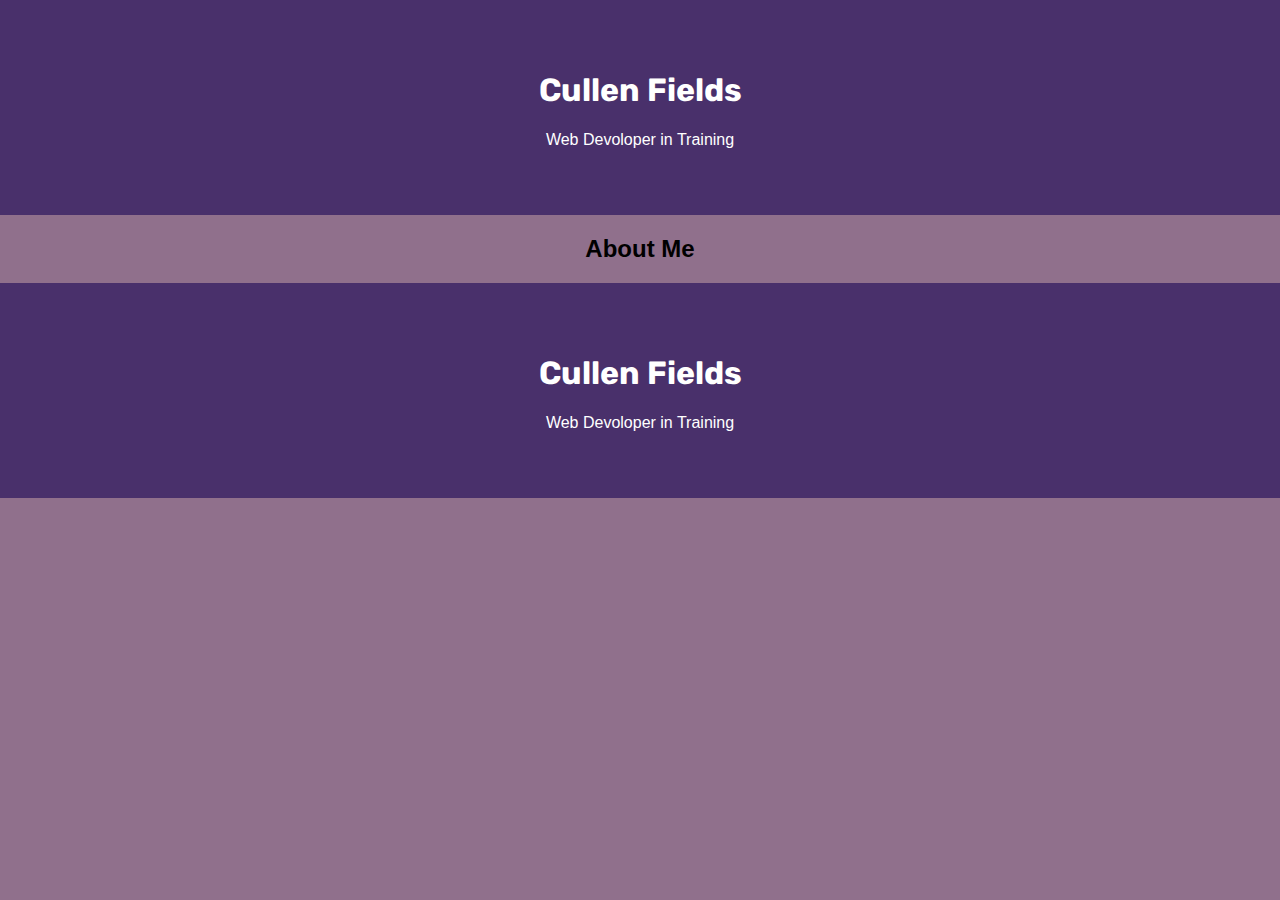
==== aboutpage.html @ 0a5e00a6 "added image gallery" ====
<!DOCTYPE html>
<html lang="en">
<head>
  <meta charset="UTF-8">
  <meta name="viewport" content="width=device-width, initial-scale=1.0">
  <link rel="stylesheet" href="./aboutstyle.css">
  <link href="https://fonts.googleapis.com/css2?family=Rubik:wght@500&display=swap" rel="stylesheet">
  <title>Document</title>
</head>
<body>
  <div class="about-section">
    <h1 class="title">Cullen Fields</h1>
    <p>Web Devoloper in Training</p>
  </div>
  
  <h2 style="text-align:center">About Me</h2>
  <div class="about-section">
    <h1 class="title">Cullen Fields</h1>
    <p>Web Devoloper in Training</p>
  </div>
  
</body>
</html>
---- aboutstyle.css ----
body {
  font-family: Arial, Helvetica, sans-serif;
  margin: 0;
  background-color: #90708C;
}

html {
  box-sizing: border-box;
}

*, *:before, *:after {
  box-sizing: inherit;
}

.column {
  float: left;
  width: 33.3%;
  margin-bottom: 16px;
  padding: 0 8px;
}


.about-section {
  padding: 50px;
  text-align: center;
  background-color: #49306B;
  color: white;
}

.title{
  font-family: 'Rubik', sans-serif;
}








@media screen and (max-width: 650px) {
  .column {
    width: 100%;
    display: block;
  }
}
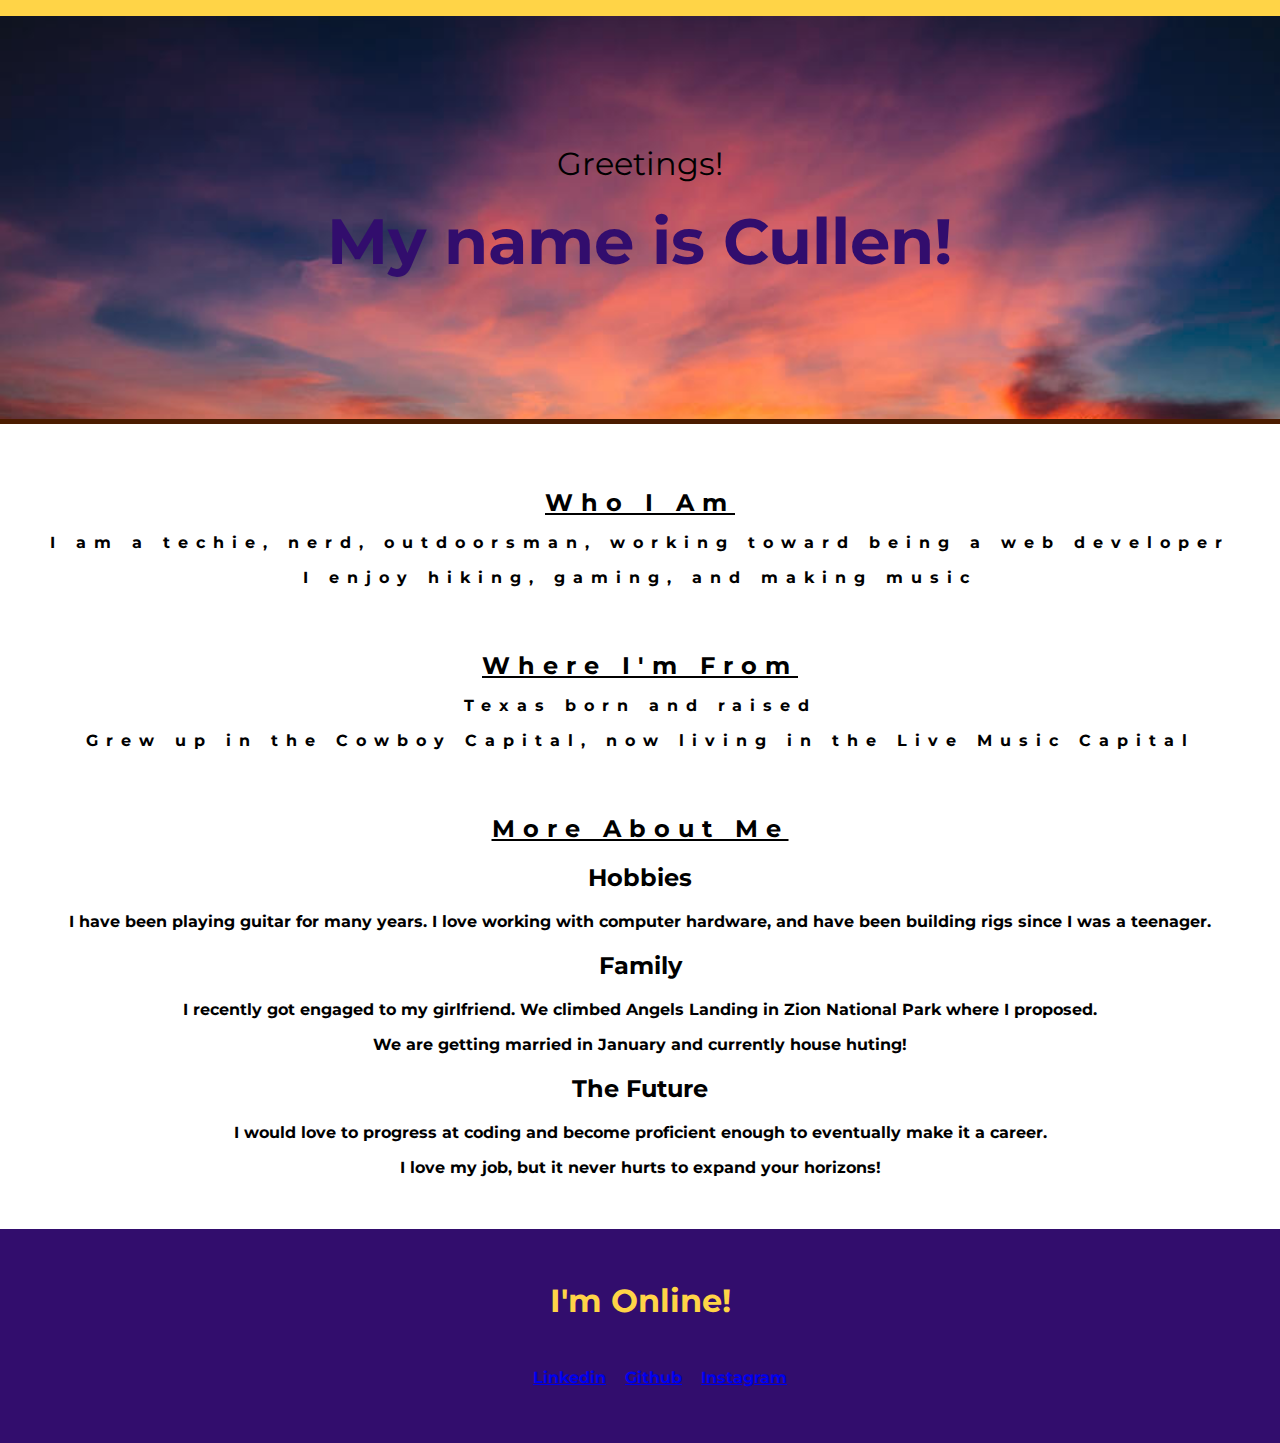
==== commit a8c4f248: "finished about page" ====
--- a/aboutpage.html
+++ b/aboutpage.html
@@ -1,23 +1,69 @@
 <!DOCTYPE html>
 <html lang="en">
+
 <head>
   <meta charset="UTF-8">
   <meta name="viewport" content="width=device-width, initial-scale=1.0">
   <link rel="stylesheet" href="./aboutstyle.css">
-  <link href="https://fonts.googleapis.com/css2?family=Rubik:wght@500&display=swap" rel="stylesheet">
+  <link href="https://fonts.googleapis.com/css2?family=Domine:wght@500&family=Roboto:wght@100&display=swap"
+    rel="stylesheet">
+  <link href="https://fonts.googleapis.com/css2?family=Montserrat:wght@100&display=swap" rel="stylesheet">
   <title>Document</title>
 </head>
+
 <body>
-  <div class="about-section">
-    <h1 class="title">Cullen Fields</h1>
-    <p>Web Devoloper in Training</p>
-  </div>
-  
-  <h2 style="text-align:center">About Me</h2>
-  <div class="about-section">
-    <h1 class="title">Cullen Fields</h1>
-    <p>Web Devoloper in Training</p>
-  </div>
-  
+  <header class="title-pic">
+    <p class="top-text">Greetings!</p>
+    <h1 class="name">My name is Cullen!</h1>
+  </header>
+
+  <section class="intro">
+    <h1 class="who">Who I Am</h1>
+    <p>I am a techie, nerd, outdoorsman, working toward being a web developer</p>
+    <p>I enjoy hiking, gaming, and making music</p>
+  </section>
+
+  <section class="intro">
+    <h1 class="who">Where I'm From</h1>
+    <p>Texas born and raised</p>
+    <p>Grew up in the Cowboy Capital, now living in the Live Music Capital</p>
+  </section>
+
+  <section class="intro">
+    <h1 class="who">More About Me</h1>
+  </section>
+  <h2 class="questions">Hobbies</h2>
+  <p class="questions">I have been playing guitar for many years. I love working with computer hardware, and have been
+    building rigs since I was a teenager.</p>
+  <h2 class="questions">Family</h2>
+  <p class="questions">I recently got engaged to my girlfriend. We climbed Angels Landing in Zion National Park where I
+    proposed.</p>
+  <p class="questions">We are getting married in January and currently house huting!</p>
+  <h2 class="questions">The Future</h2>
+  <p class="questions">I would love to progress at coding and become proficient enough to eventually make it a career.
+  </p>
+  <p class="questions"> I love my job, but it never hurts to expand your horizons!</p>
+
+  <br>
+  <br>
+
+  <footer class="footer">
+    <p>I'm Online!</p>
+    <ul class="media">
+      <li><a class="links" href="www.linkedin.com/in/cullenfields">Linkedin</a>
+      </li>
+      <li><a class="links" href="github.com/cullenfields">Github</a>
+      </li>
+      <li><a class="links" href="instagram.com/culgar">Instagram</a>
+      </li>
+
+
+
+    </ul>
+
+
+  </footer>
+
 </body>
+
 </html>--- a/aboutstyle.css
+++ b/aboutstyle.css
@@ -1,37 +1,71 @@
 body {
-  font-family: Arial, Helvetica, sans-serif;
   margin: 0;
-  background-color: #90708C;
+  background-color:white;
 }
 
-html {
-  box-sizing: border-box;
+.title-pic{
+  padding: 6em 0;
+  background-image: url(./vapewave.jpg) ;
+  background-size: cover;
+  background-repeat: no-repeat;
+  border-top: solid 1em #FFD447;
+  border-bottom: solid 5px #4C1C00;
+}
+.top-text{
+  text-align: center;
+  font-family: 'Montserrat', sans-serif;
+  font-size: 2em;
+  color: black;
+}
+.name{
+  color: #320D6D;
+  margin-top: -.2em;
+  font-family: 'Montserrat', sans-serif;
+  text-align: center;
+  font-size: 4em;
 }
 
-*, *:before, *:after {
-  box-sizing: inherit;
+.intro{
+  text-align: center;
+  font-family: 'Montserrat', sans-serif;
+  font-weight: bold;
+  letter-spacing: .5em;
 }
 
-.column {
-  float: left;
-  width: 33.3%;
-  margin-bottom: 16px;
-  padding: 0 8px;
+.who{
+  padding-top: 2em;
+  font-weight: bold;
+  font-size: x-large;
+  text-decoration: underline;
 }
 
-
-.about-section {
-  padding: 50px;
+.questions{
   text-align: center;
-  background-color: #49306B;
-  color: white;
+  font-family: 'Montserrat', sans-serif;
+  font-weight: bold;
+  
 }
 
-.title{
-  font-family: 'Rubik', sans-serif;
+.footer{
+  margin: 40 px 0;
+  padding: 20px;
+  text-align: center;
+  background-color: #320D6D;
+  font-family: 'Montserrat', sans-serif;
+  font-weight: bold;
+  color: #FFD447;
+  font-size: 2em;
+}
+.media > li {
+  display: inline-block;
+  margin: 0 5px;
 }
 
-
+.links{
+  text-align: center;
+  font-family: 'Montserrat', sans-serif;
+  font-size: medium;
+}
 
 
 
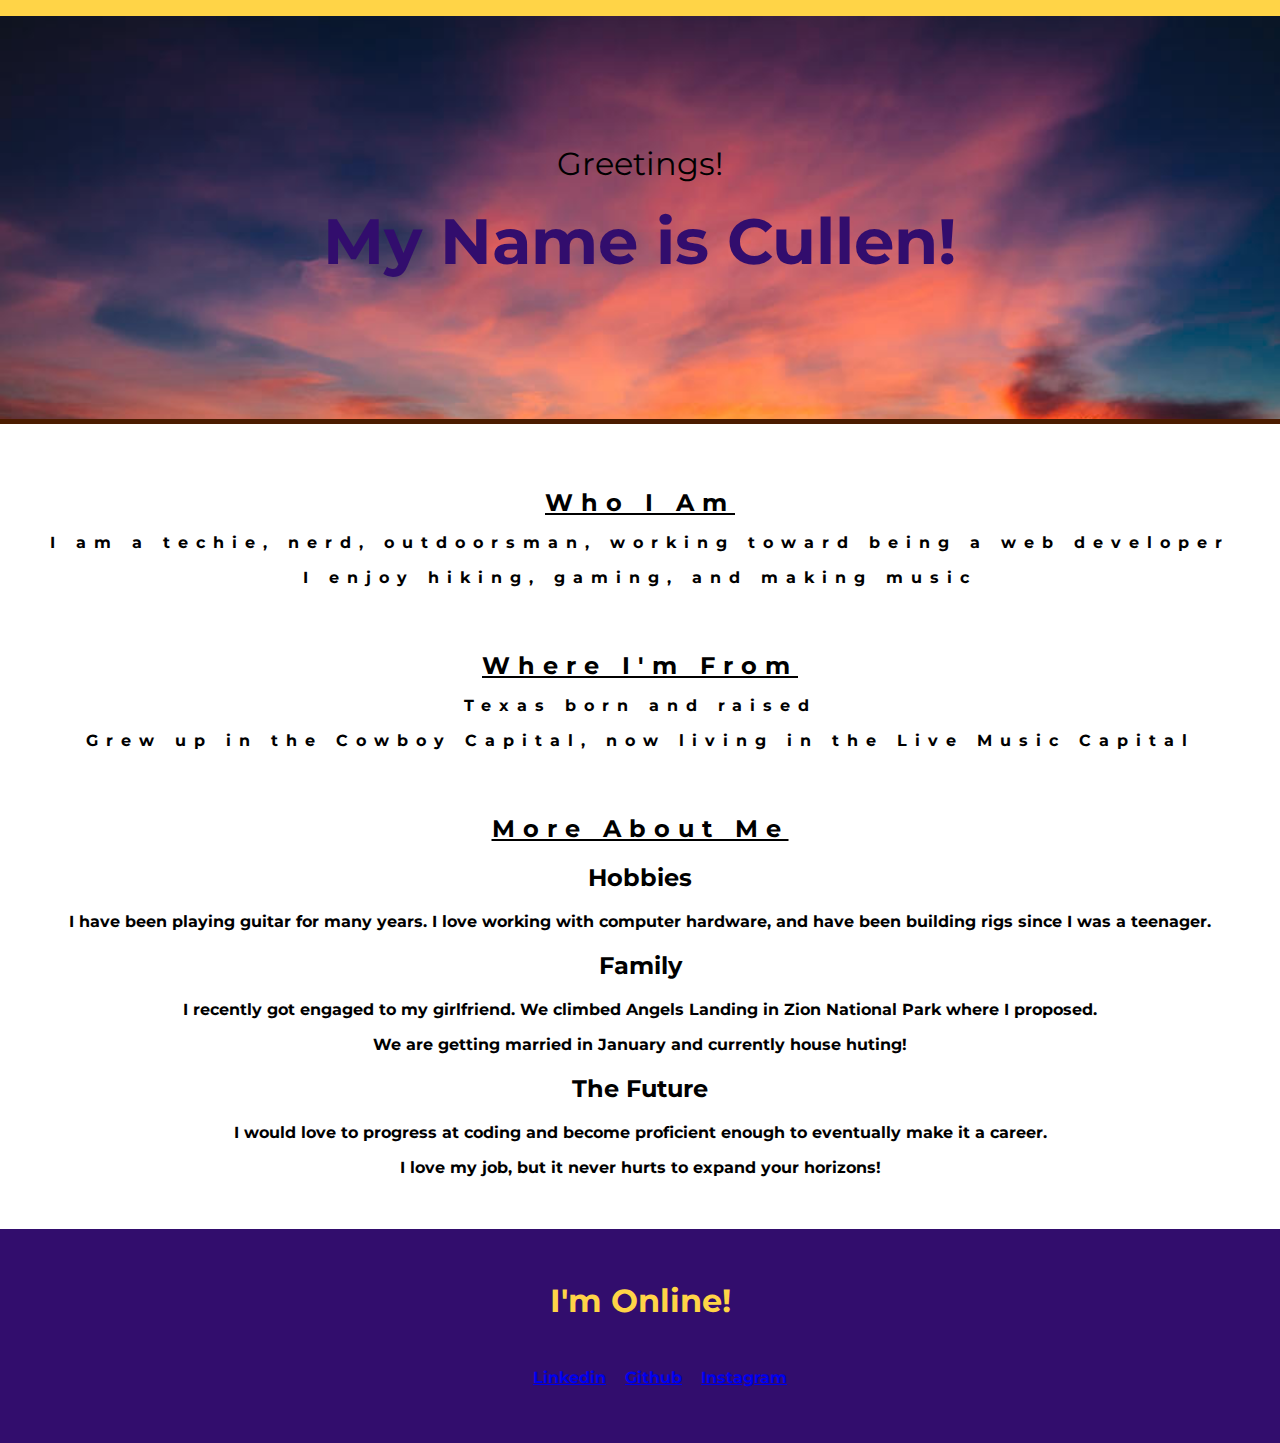
==== commit c9201f55: "small edit to about" ====
--- a/aboutpage.html
+++ b/aboutpage.html
@@ -14,7 +14,7 @@
 <body>
   <header class="title-pic">
     <p class="top-text">Greetings!</p>
-    <h1 class="name">My name is Cullen!</h1>
+    <h1 class="name">My Name is Cullen!</h1>
   </header>
 
   <section class="intro">
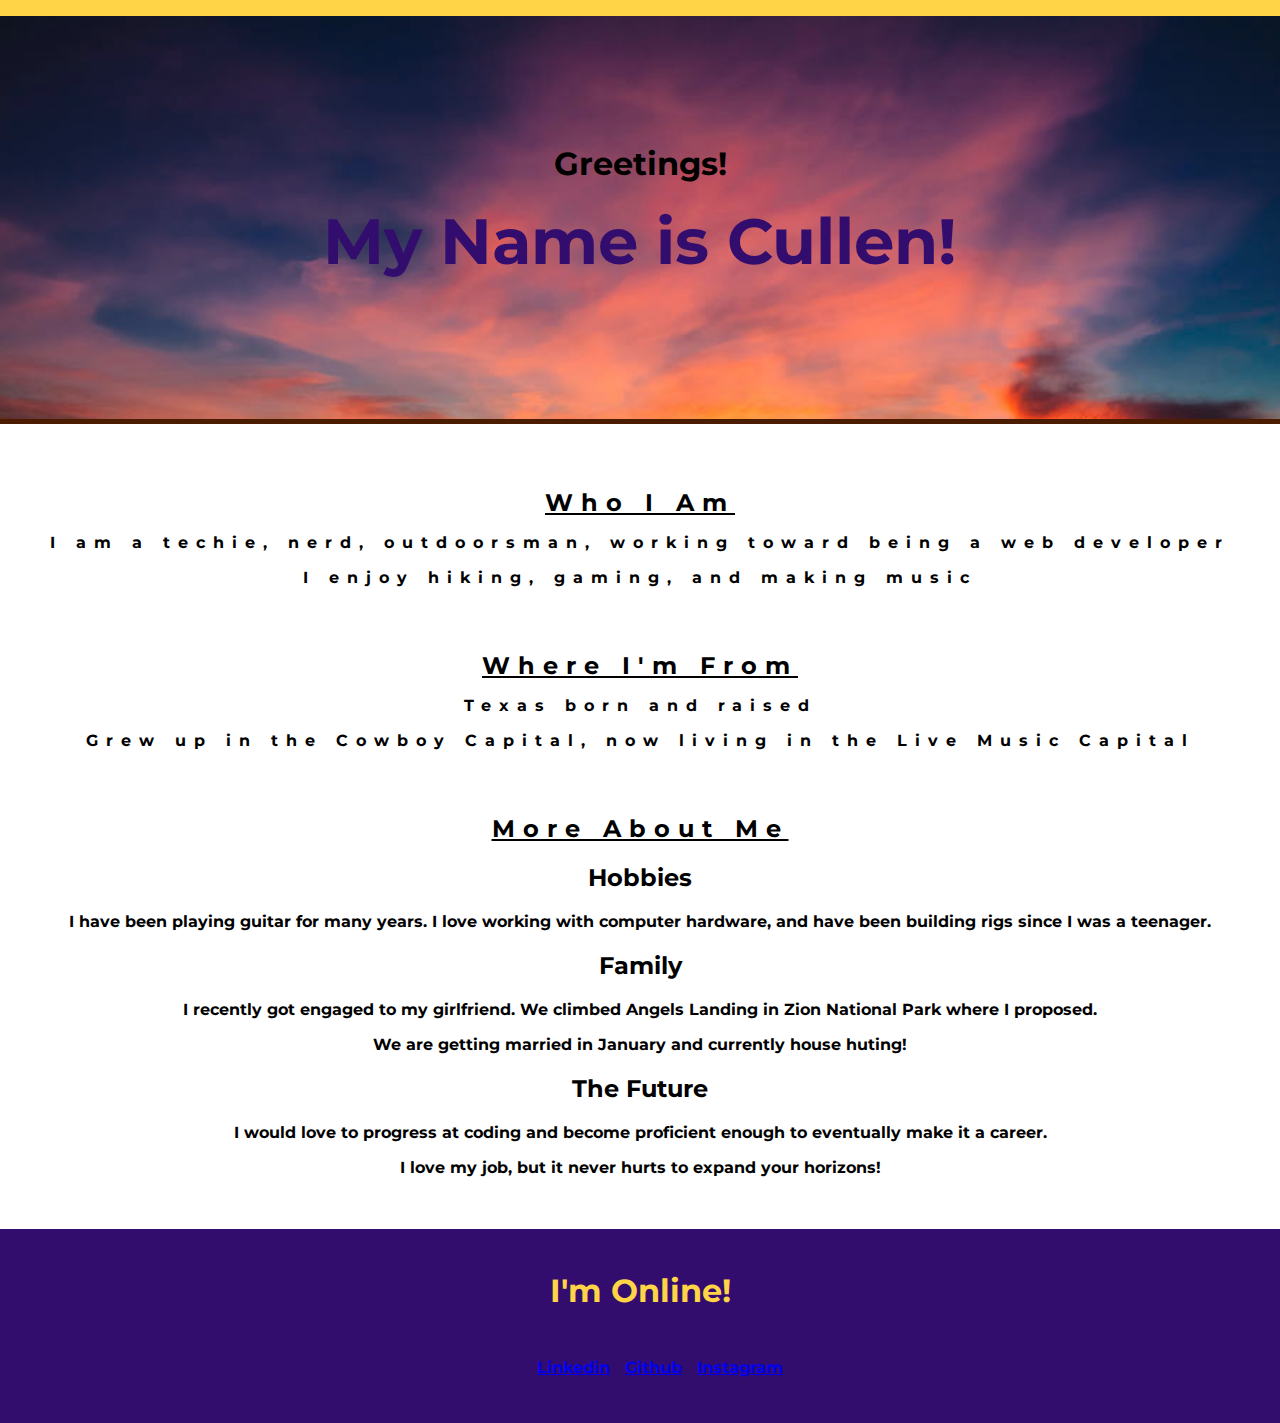
==== commit 688a140e: "footer formatting" ====
--- a/aboutpage.html
+++ b/aboutpage.html
@@ -12,6 +12,7 @@
 </head>
 
 <body>
+
   <header class="title-pic">
     <p class="top-text">Greetings!</p>
     <h1 class="name">My Name is Cullen!</h1>
--- a/aboutstyle.css
+++ b/aboutstyle.css
@@ -15,6 +15,7 @@
   text-align: center;
   font-family: 'Montserrat', sans-serif;
   font-size: 2em;
+  font-weight: bold;
   color: black;
 }
 .name{
@@ -47,8 +48,8 @@
 }
 
 .footer{
-  margin: 40 px 0;
-  padding: 20px;
+  margin: 20 px 0;
+  padding: 10px;
   text-align: center;
   background-color: #320D6D;
   font-family: 'Montserrat', sans-serif;
@@ -58,7 +59,7 @@
 }
 .media > li {
   display: inline-block;
-  margin: 0 5px;
+  margin: 0 3px;
 }
 
 .links{
